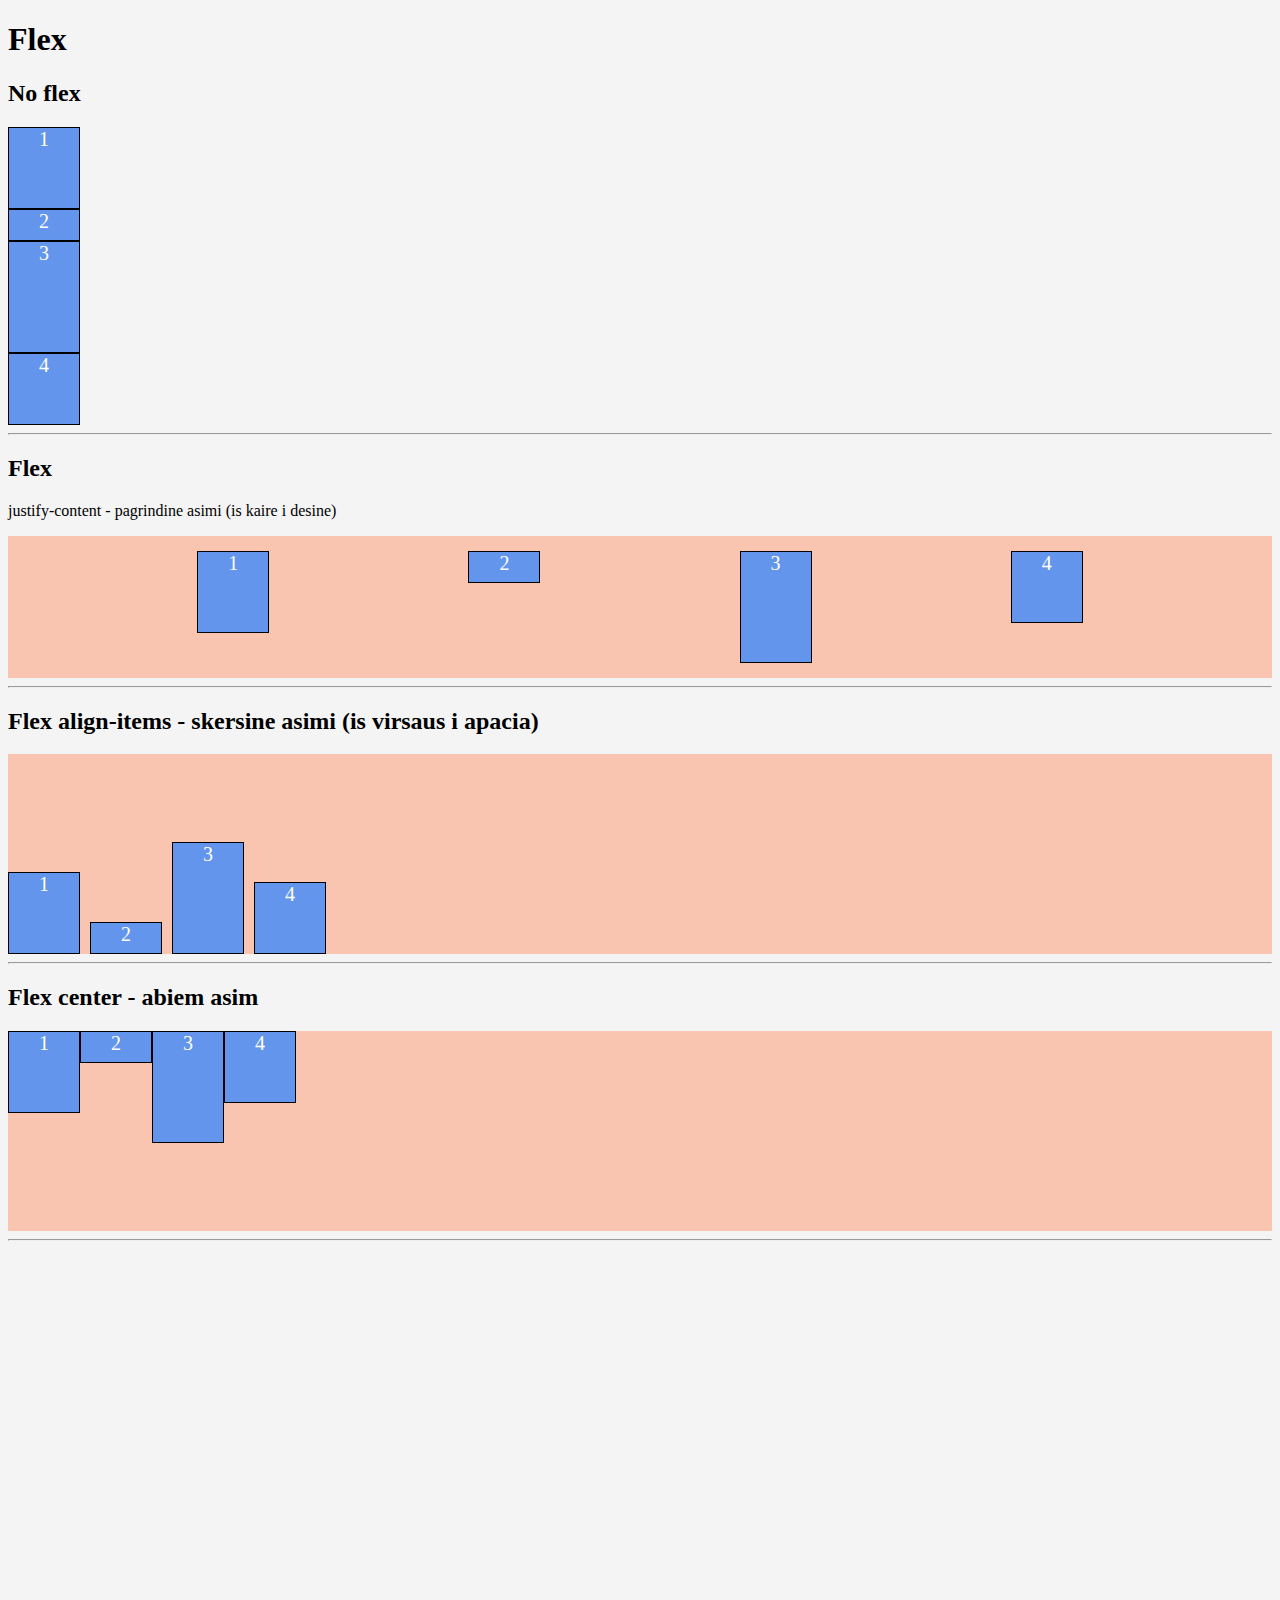
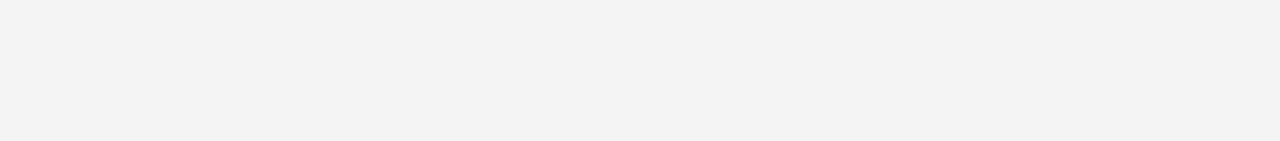
==== flex-basics/index.html @ 0ef1befd "init" ====
<!DOCTYPE html>
<html lang="en">
  <head>
    <meta charset="UTF-8" />
    <meta name="viewport" content="width=device-width, initial-scale=1.0" />
    <title>Flex</title>
    <link rel="stylesheet" href="style.css" />
  </head>
  <body>
    <h1>Flex</h1>

    <!-- No flex -->
    <section>
      <h2>No flex</h2>
      <div class="noFlex">
        <div class="box box1">1</div>
        <div class="box box2">2</div>
        <div class="box box3">3</div>
        <div class="box box4">4</div>
      </div>
      <hr />
    </section>
    <!-- /No flex -->
    <!-- Flex -->
    <section>
      <h2 id="flex">Flex</h2>
      <p>justify-content - pagrindine asimi (is kaire i desine)</p>
      <div class="flex-container">
        <div class="box box1">1</div>
        <div class="box box2">2</div>
        <div class="box box3">3</div>
        <div class="box box4">4</div>
      </div>
      <hr />
    </section>
    <!-- /Flex -->
    <!-- Flex -->
    <section>
      <h2 id="flex-align"
        >Flex align-items - skersine asimi (is virsaus i apacia)</h2
      >
      <div class="flexContainerAlign">
        <div class="box box1">1</div>
        <div class="box box2">2</div>
        <div class="box box3">3</div>
        <div class="box box4">4</div>
      </div>
      <hr />
    </section>
    <!-- /Flex -->
    <!-- Flex -->
    <section>
      <h2 id="flex-center">Flex center - abiem asim </h2>
      <div class="flexContainerCenter">
        <div class="box box1">1</div>
        <div class="box box2">2</div>
        <div class="box box3">3</div>
        <div class="box box4">4</div>
      </div>
      <hr />
    </section>
    <!-- /Flex -->
  </body>
</html>
---- flex-basics/style.css ----
body {
  background-color: #f4f4f4;
  margin-bottom: 500px;
}

.box {
  width: 70px;
  height: 70px;
  border: 1px solid #000;
  text-align: center;
  /* line-height: 70px; */
  background-color: cornflowerblue;
  color: #fff;
  font-size: 20px;
  /* display: inline-block; */
}
.box1 {
  height: 80px;
}
.box2 {
  height: 30px;
}
.box3 {
  height: 110px;
}

.flex-container {
  background-color: rgb(249, 197, 177);
  padding-top: 15px;
  padding-bottom: 15px;
  display: flex;
  gap: 10px;
  justify-content: flex-start;
  justify-content: center;
  justify-content: flex-end;
  /* maximalus tarpai tarp elementu */
  justify-content: space-between;
  justify-content: space-evenly;
}

.flexContainerAlign {
  height: 200px;
  background-color: rgb(249, 197, 177);
  display: flex;
  gap: 10px;
  align-items: stretch;
  align-items: flex-end;
  /* align-items: center; */
}

.flexContainerCenter {
  min-height: 200px;
  background-color: rgb(249, 197, 177);
  display: flex;
}
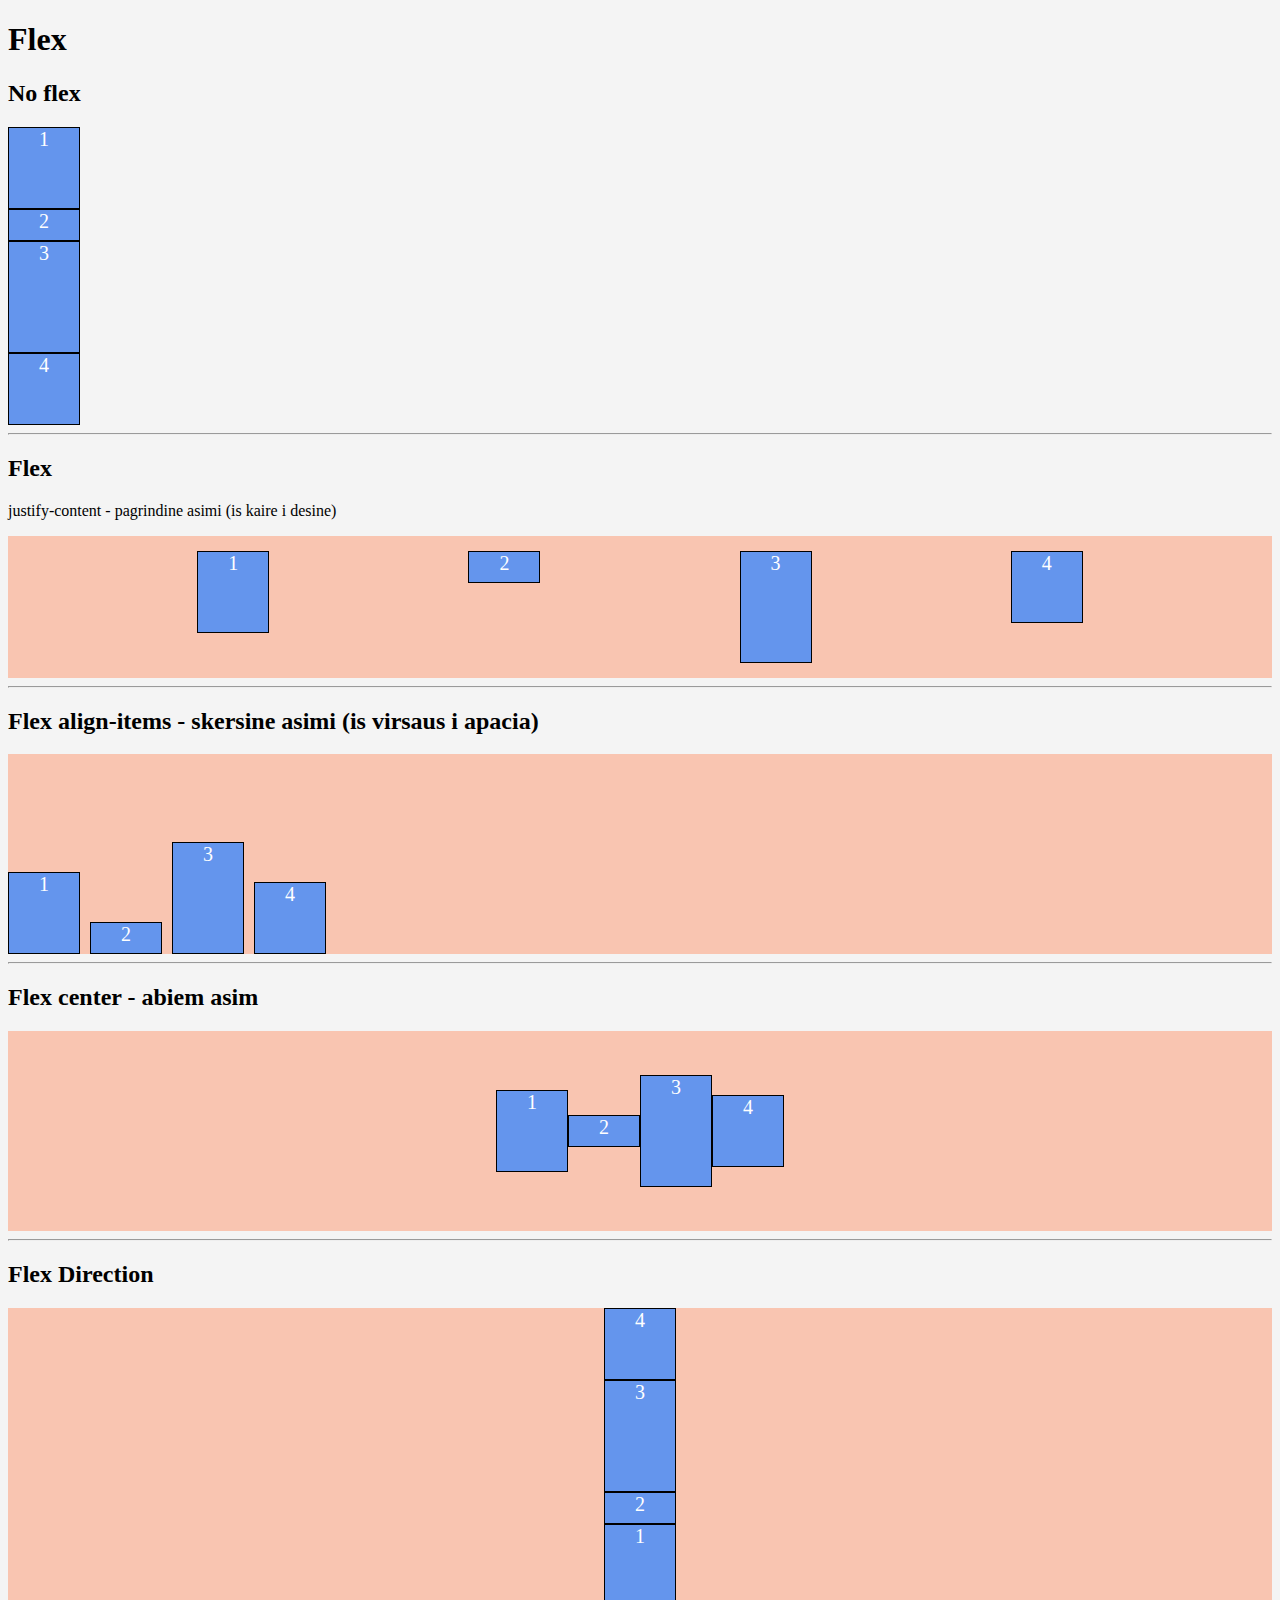
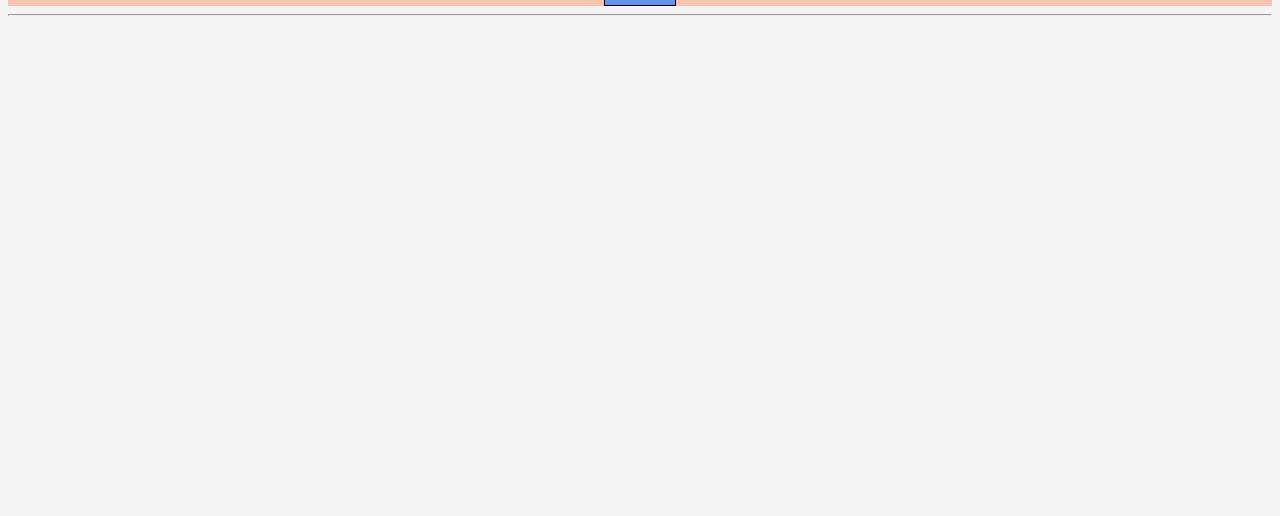
==== commit 2630c7a3: "dir" ====
--- a/flex-basics/index.html
+++ b/flex-basics/index.html
@@ -60,5 +60,17 @@
       <hr />
     </section>
     <!-- /Flex -->
+    <!-- Flex -->
+    <section>
+      <h2>Flex Direction </h2>
+      <div class="flexContainerDirection">
+        <div class="box box1">1</div>
+        <div class="box box2">2</div>
+        <div class="box box3">3</div>
+        <div class="box box4">4</div>
+      </div>
+      <hr />
+    </section>
+    <!-- /Flex -->
   </body>
 </html>
--- a/flex-basics/style.css
+++ b/flex-basics/style.css
@@ -52,4 +52,15 @@
   min-height: 200px;
   background-color: rgb(249, 197, 177);
   display: flex;
+  justify-content: center;
+  align-items: center;
 }
+.flexContainerDirection {
+  min-height: 200px;
+  background-color: rgb(249, 197, 177);
+  display: flex;
+  flex-direction: row-reverse;
+  flex-direction: column;
+  flex-direction: column-reverse;
+  align-items: center;
+}
